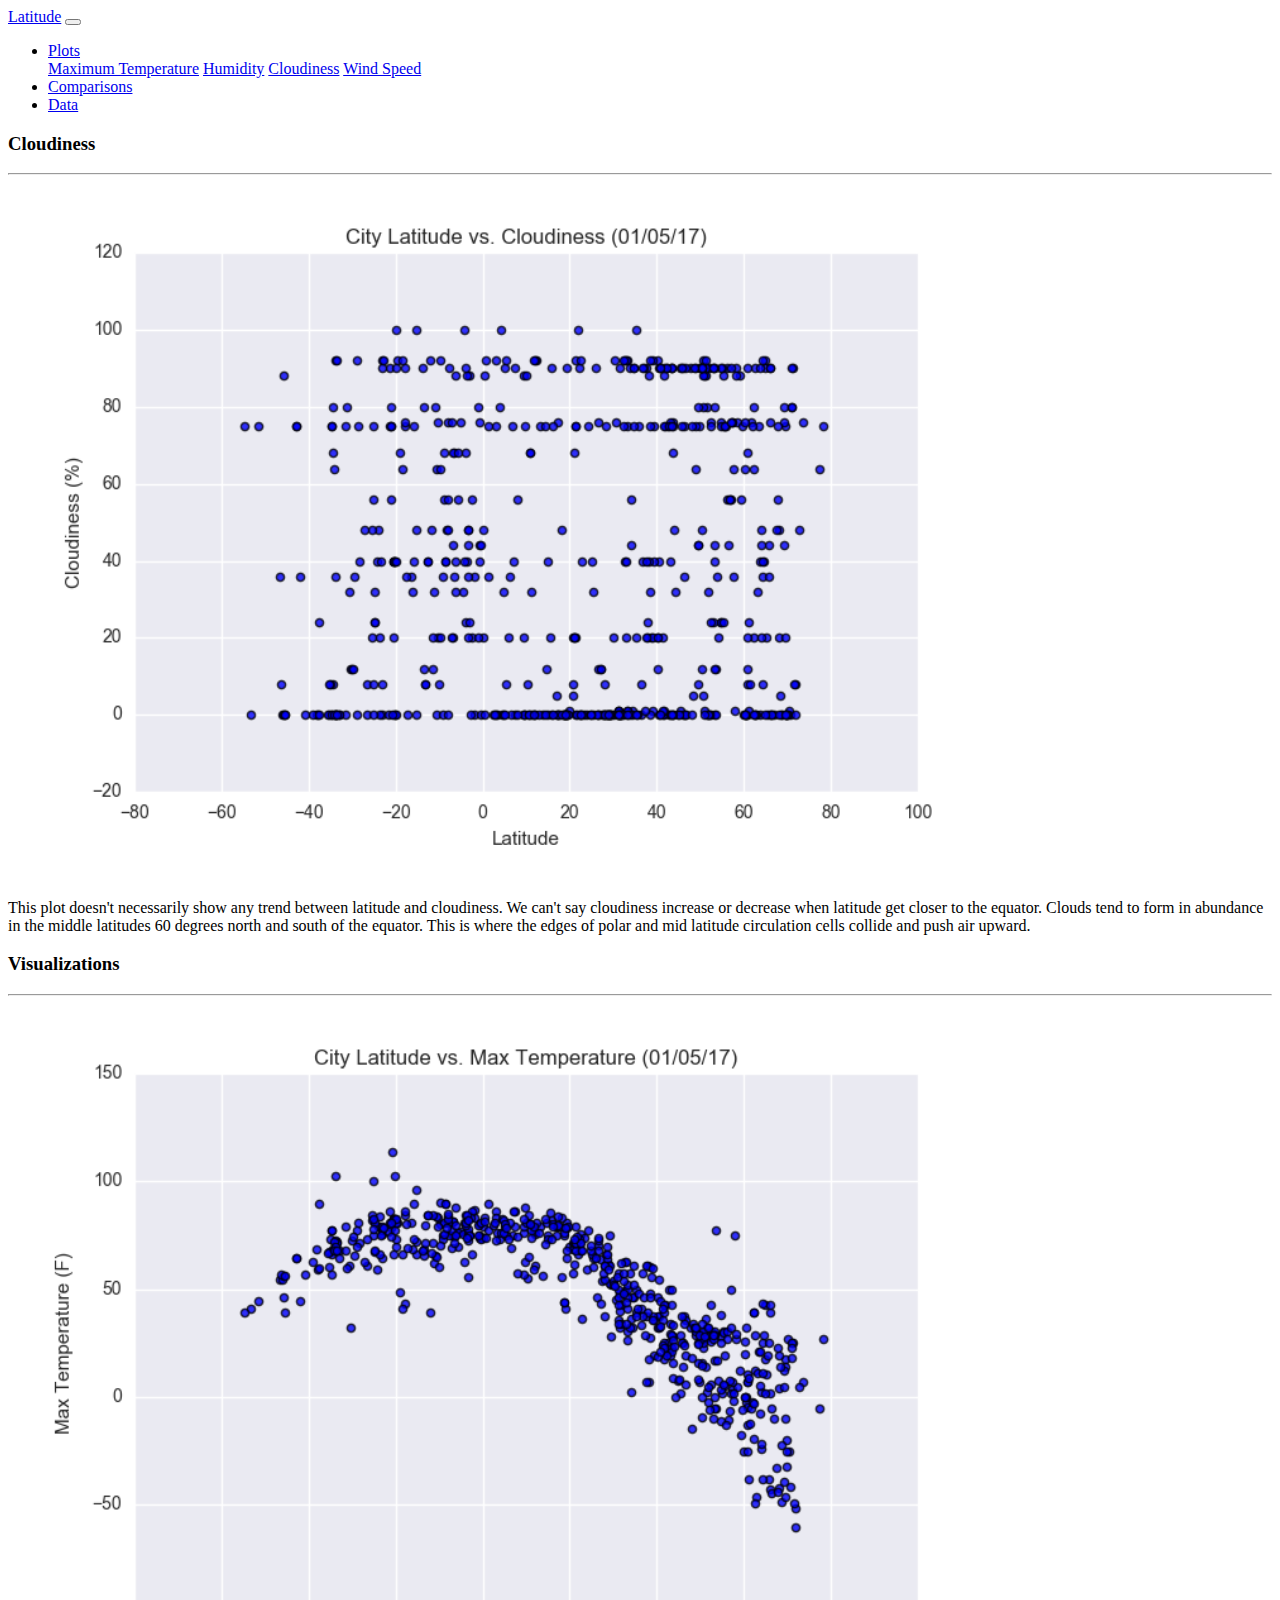
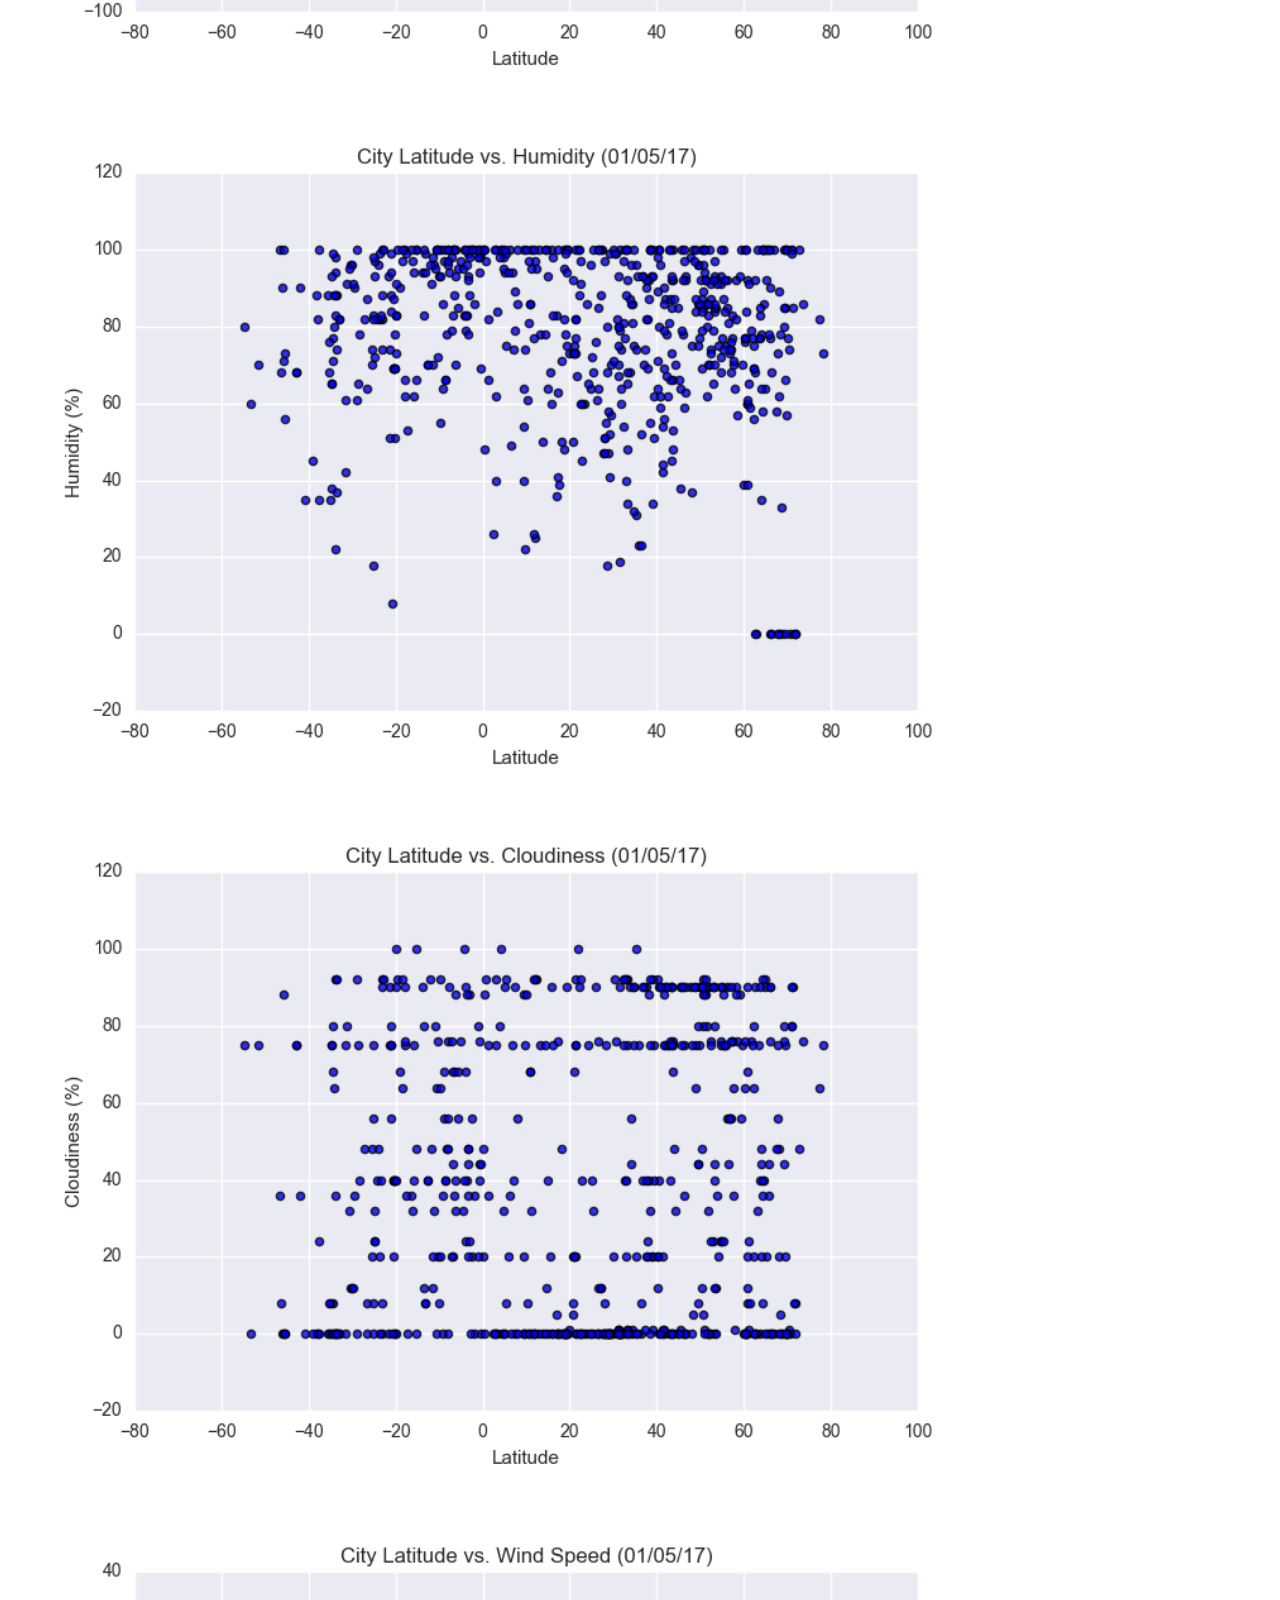
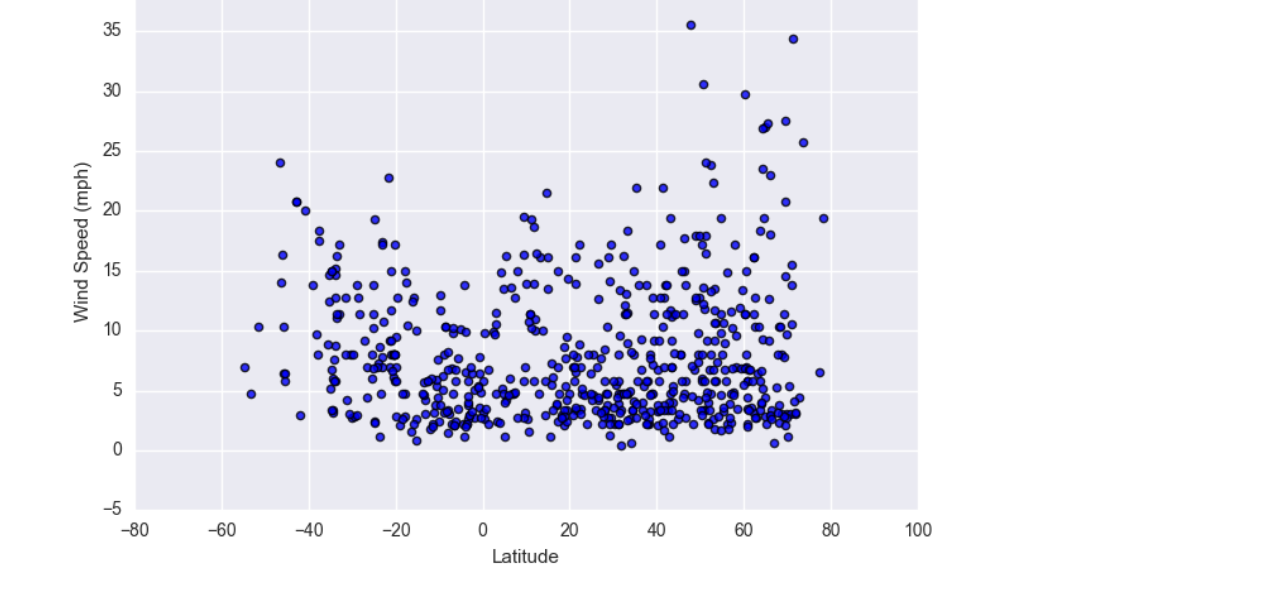
==== Cloudiness.html @ 4351678e "update" ====
<!DOCTYPE html>
<html lang="en-us">

 <head>
    <meta charset="UTF-8">
    <title> Cloudiness </title>
    <link rel="stylesheet" href="https://stackpath.bootstrapcdn.com/bootstrap/4.1.3/css/bootstrap.min.css" integrity="sha384-MCw98/SFnGE8fJT3GXwEOngsV7Zt27NXFoaoApmYm81iuXoPkFOJwJ8ERdknLPMO" crossorigin="anonymous">

    <script src="https://code.jquery.com/jquery-3.3.1.slim.min.js" integrity="sha384-q8i/X+965DzO0rT7abK41JStQIAqVgRVzpbzo5smXKp4YfRvH+8abtTE1Pi6jizo" crossorigin="anonymous"></script>
    <script src="https://cdnjs.cloudflare.com/ajax/libs/popper.js/1.14.3/umd/popper.min.js" integrity="sha384-ZMP7rVo3mIykV+2+9J3UJ46jBk0WLaUAdn689aCwoqbBJiSnjAK/l8WvCWPIPm49" crossorigin="anonymous"></script>
    <script src="https://stackpath.bootstrapcdn.com/bootstrap/4.1.3/js/bootstrap.min.js" integrity="sha384-ChfqqxuZUCnJSK3+MXmPNIyE6ZbWh2IMqE241rYiqJxyMiZ6OW/JmZQ5stwEULTy" crossorigin="anonymous"></script>
    <link rel="stylesheet" href="styles.css"
</head>
<body>
    <nav class="navbar navbar-expand-lg navbar-light bg-light">
        <div class="container">
            <a class="navbar-brand" href="index.html">Latitude</a>
            <button class="navbar-toggler" type="button" data-toggle="collapse" data-target="#navbarSupportedContent" aria-controls="navbarSupportedContent" aria-expanded="false" aria-label="Toggle navigation">
                <span class="navbar-toggler-icon"></span>
            </button>
                
            <div class="collapse navbar-collapse" id="navbarSupportedContent">
                <ul class="navbar-nav mr-auto">    
                    <li class="nav-item dropdown">
                        <a class="nav-link dropdown-toggle" href="#" id="navbarDropdown" role="button" data-toggle="dropdown" aria-haspopup="true" aria-expanded="false">
                            Plots
                        </a>
                        <div class="dropdown-menu dropdown-menu" aria-labelledby="navbarDropdown">
                            <a class="dropdown-item" href="MaximumTemperature.html">Maximum Temperature</a>
                            <a class="dropdown-item" href="Humidity.html">Humidity</a>
                            <a class="dropdown-item" href="Cloudiness.html">Cloudiness</a>
                            <a class="dropdown-item" href="Windspeed.html">Wind Speed</a>
                        </div>
                    </li>
                    <li class="nav-item">
                        <a class="nav-link" href="Comparisons.html">Comparisons</a>
                    </li>
                    <li class="nav-item">
                        <a class="nav-link" href="data.html">Data</a>
                    </li>
                </ul>
            </div>
        </div>
    </nav>

    <div class="container content">
        <div class="row">
            <div class="col-md-8">
                <div class="col-md-12">
                    <h3>Cloudiness</h3>
                    <hr>
                    
                    <img src="Resources/Assets/Fig3.png" width="80%" alt="Cloudiness">
                    <br>
                    <p>This plot doesn't necessarily show any trend between latitude and cloudiness. We can't say cloudiness increase or decrease when latitude get closer to the equator. Clouds tend to form in abundance in the middle latitudes 60 degrees north and south of the equator. This is where the edges of polar and mid latitude circulation cells collide and push air upward.  </p>
                </div>
            </div>
            <div class="col-md-4">
                <div class="col-md-12">
                    <h3>Visualizations</h3>
                    <hr>
                    <div class="row">
                        <div class="col-3 col-md-10">
                            <a href="MaximumTemperature.html"><img class="pic" src="Resources/Assets/Fig1.png" width="80%" alt="Temperature"></a>
                        </div>
                        
                        <div class="col-3 col-md-10">
                            <a href="Humidity.html"><img src="Resources/Assets/Fig2.png" width="80%" alt="Humidity"></a>
                        </div>
                    
                        <div class="col-3 col-md-10">
                            <a href="Cloudiness.html"><img src="Resources/Assets/Fig3.png" width="80%" alt="Cloudiness"></a>
                        </div>
                        
                        <div class="col-3 col-md-10">
                            <a href="Windspeed.html"><img src="Resources/Assets/Fig4.png" width="80%" alt="Windspeed"></a>
                        </div>
                    </div>
                </div>
            </div>            
        </div>    
    </div>
</body>
</html>
---- styles.css ----
.header {}
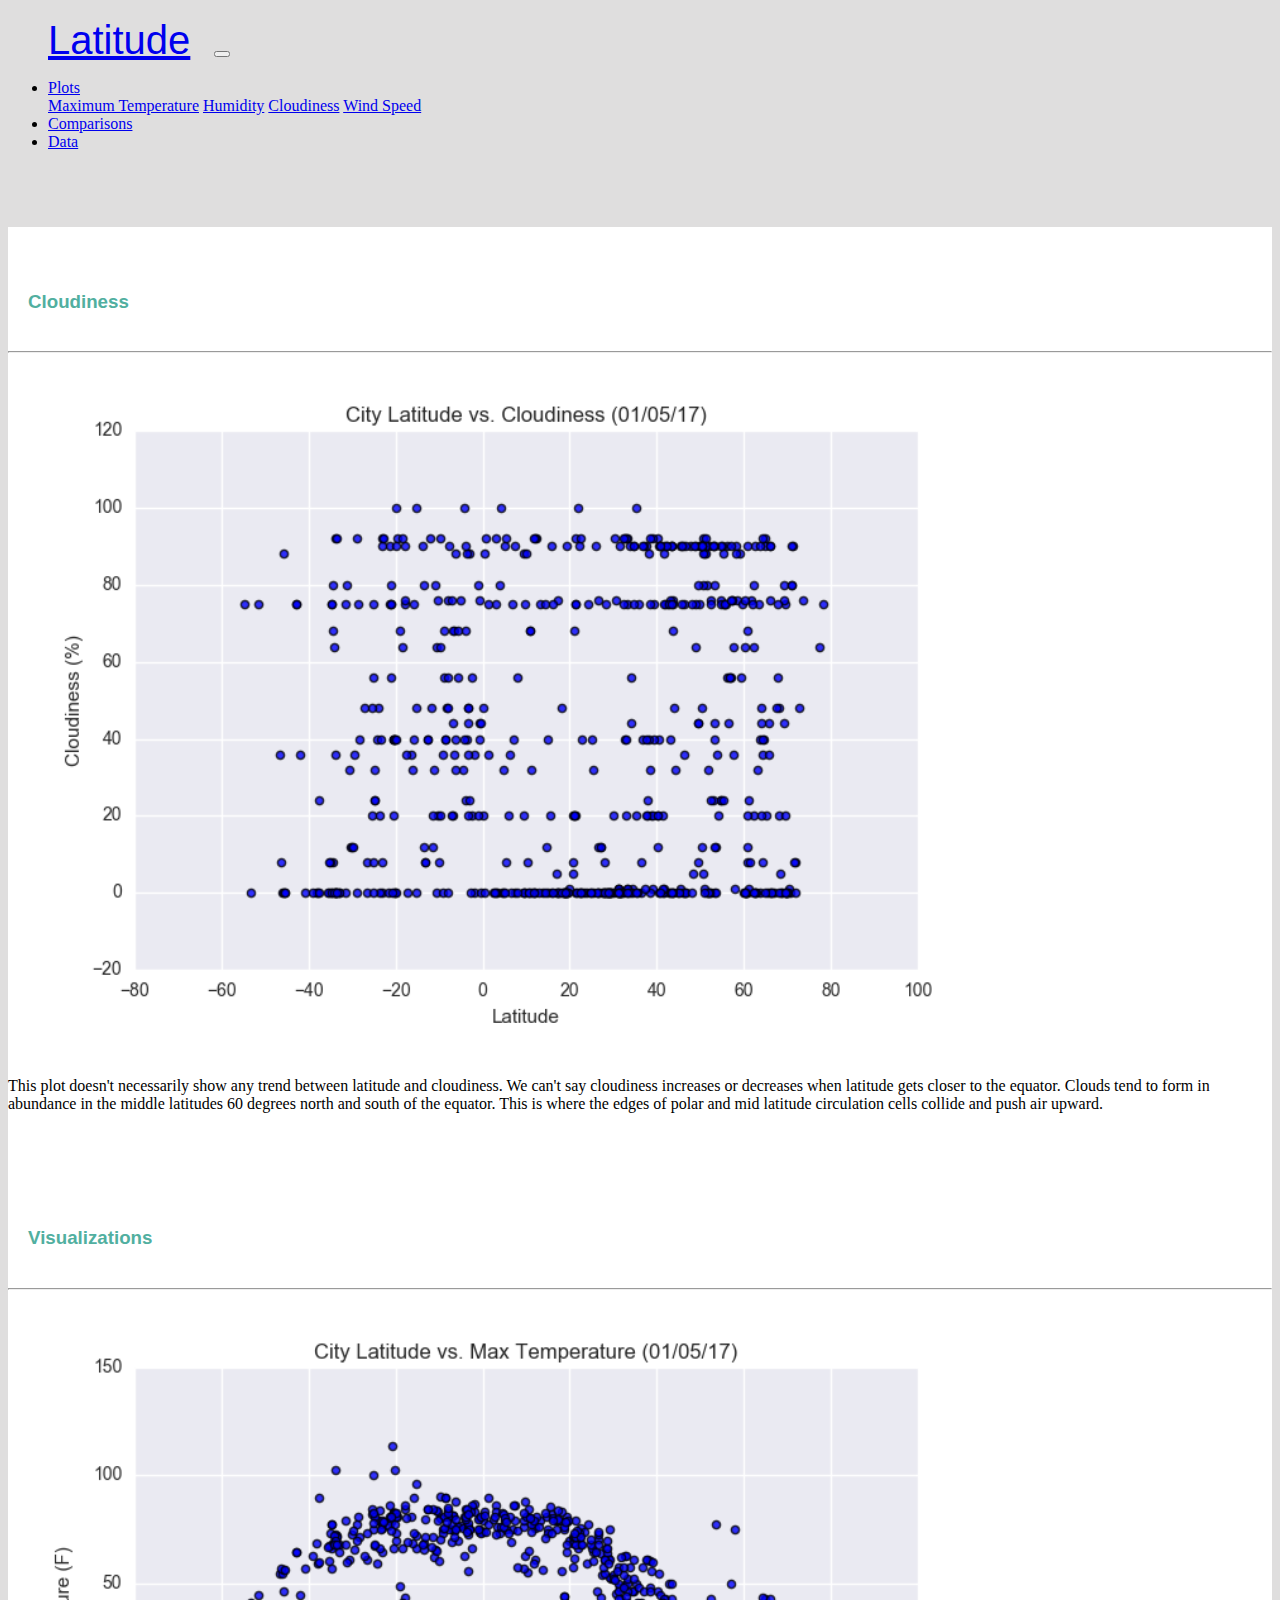
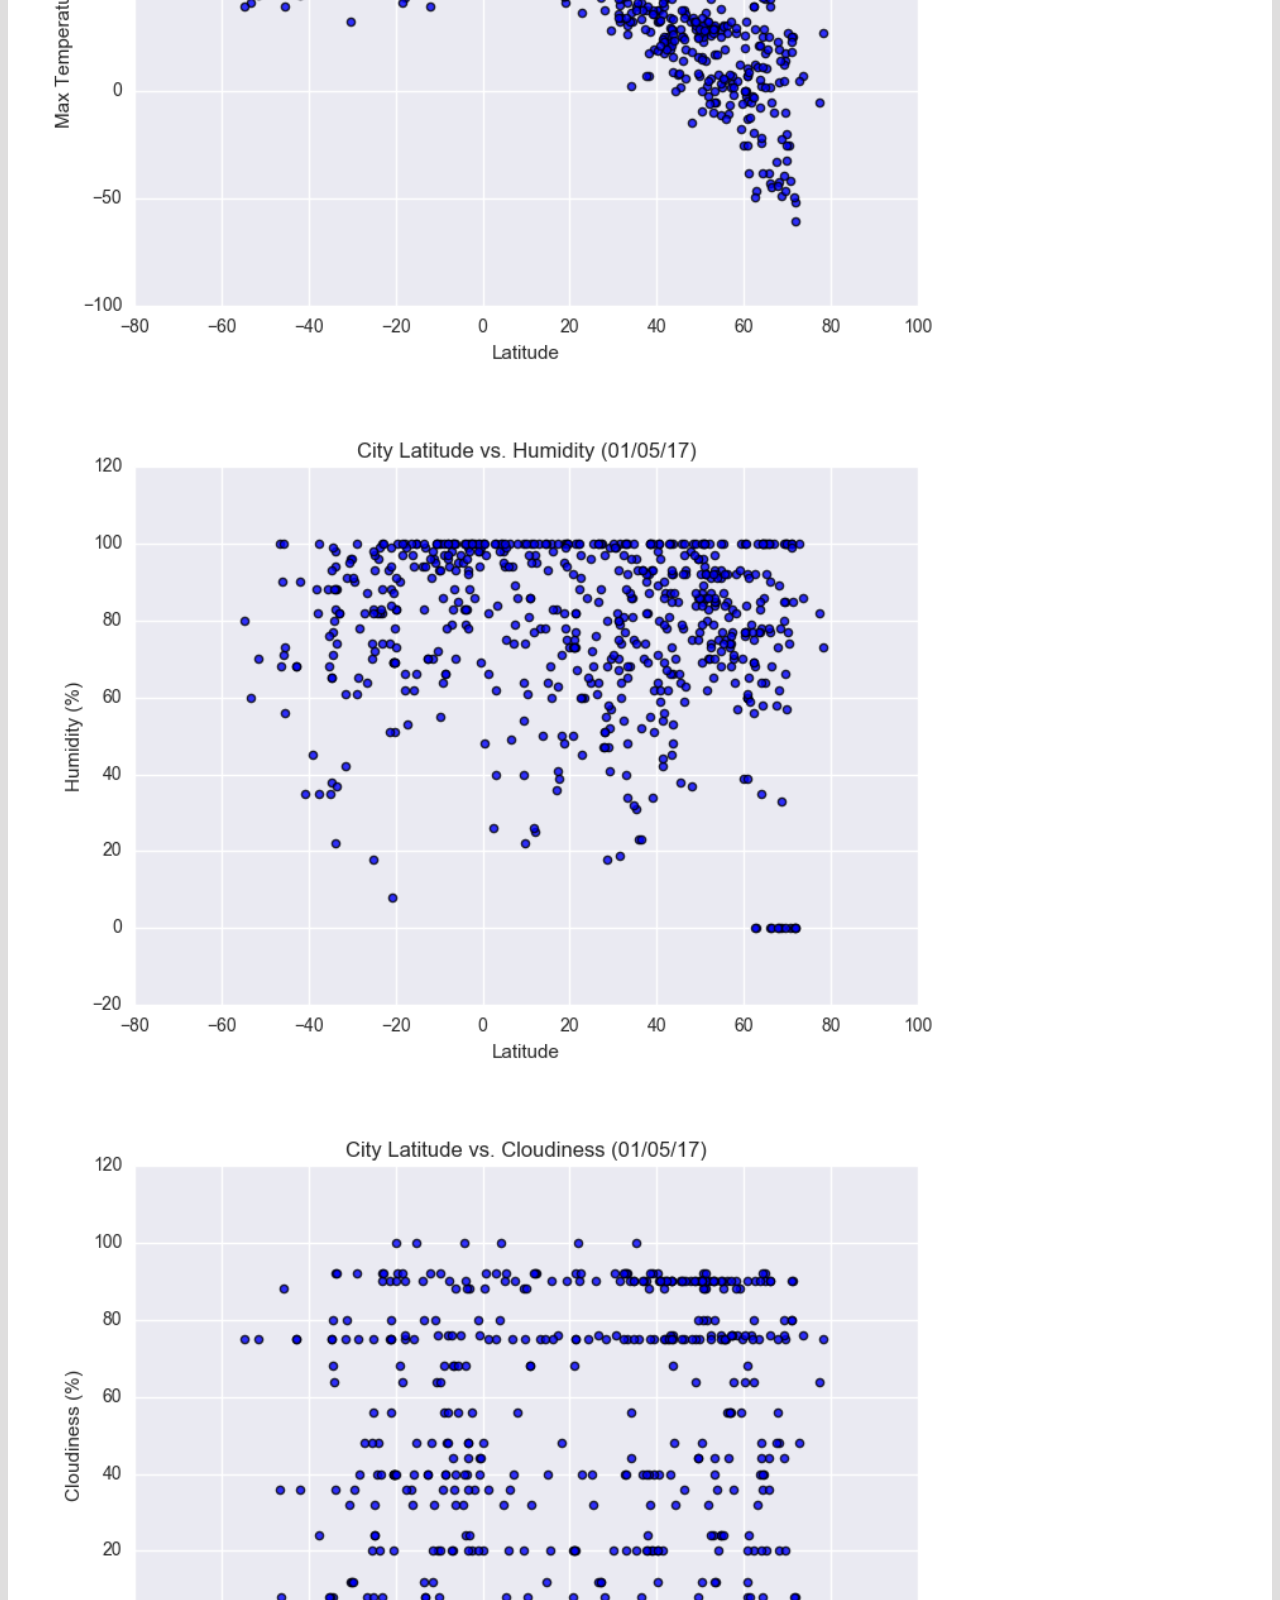
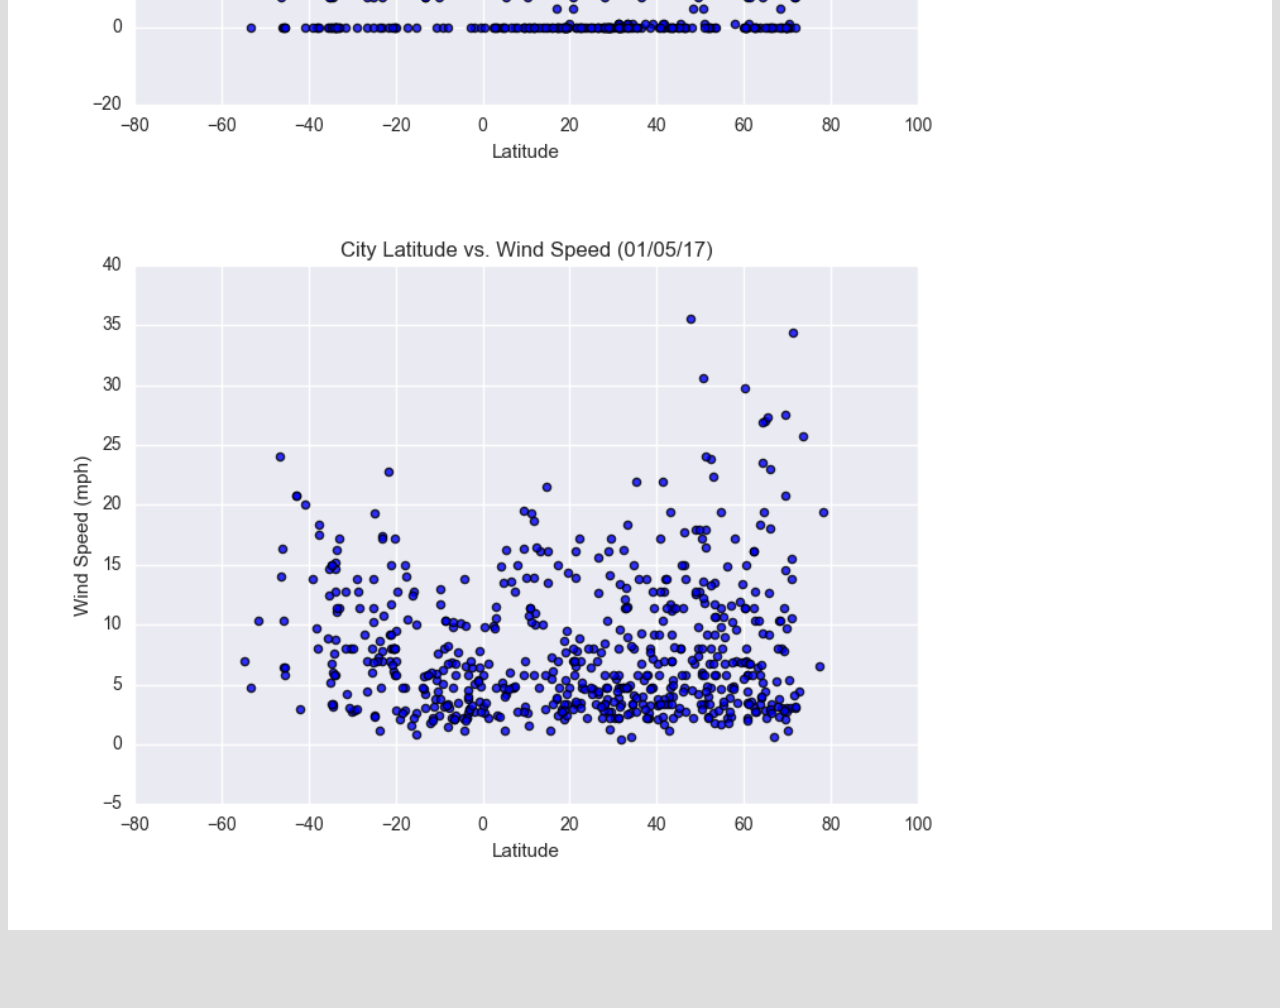
==== commit 9c0911dd: "update" ====
--- a/Cloudiness.html
+++ b/Cloudiness.html
@@ -52,7 +52,7 @@
                     
                     <img src="Resources/Assets/Fig3.png" width="80%" alt="Cloudiness">
                     <br>
-                    <p>This plot doesn't necessarily show any trend between latitude and cloudiness. We can't say cloudiness increase or decrease when latitude get closer to the equator. Clouds tend to form in abundance in the middle latitudes 60 degrees north and south of the equator. This is where the edges of polar and mid latitude circulation cells collide and push air upward.  </p>
+                    <p>This plot doesn't necessarily show any trend between latitude and cloudiness. We can't say cloudiness increases or decreases when latitude gets closer to the equator. Clouds tend to form in abundance in the middle latitudes 60 degrees north and south of the equator. This is where the edges of polar and mid latitude circulation cells collide and push air upward.  </p>
                 </div>
             </div>
             <div class="col-md-4">
--- a/styles.css
+++ b/styles.css
@@ -1 +1,28 @@
-.header {}+.navbar-brand{
+    font-family: 'Arial', serif;
+    font-size: 40px;
+    margin-left: 20px;
+    padding: 20px;
+}
+h3{
+    color: rgb(81, 175, 160);
+    font-family: 'Arial', serif;
+    padding: 20px;
+}
+body{
+    background-color: rgb(223, 222, 222);
+}
+.col-md-12{
+    background-color: white;
+    padding-top: 25px;
+    padding-bottom:35px;
+}
+.navbar{
+    padding-top:10px;
+    padding-bottom: 10px;
+    padding-right:30px;
+}
+.content {
+    padding-top: 50px;
+    padding-bottom: 70px;
+}
